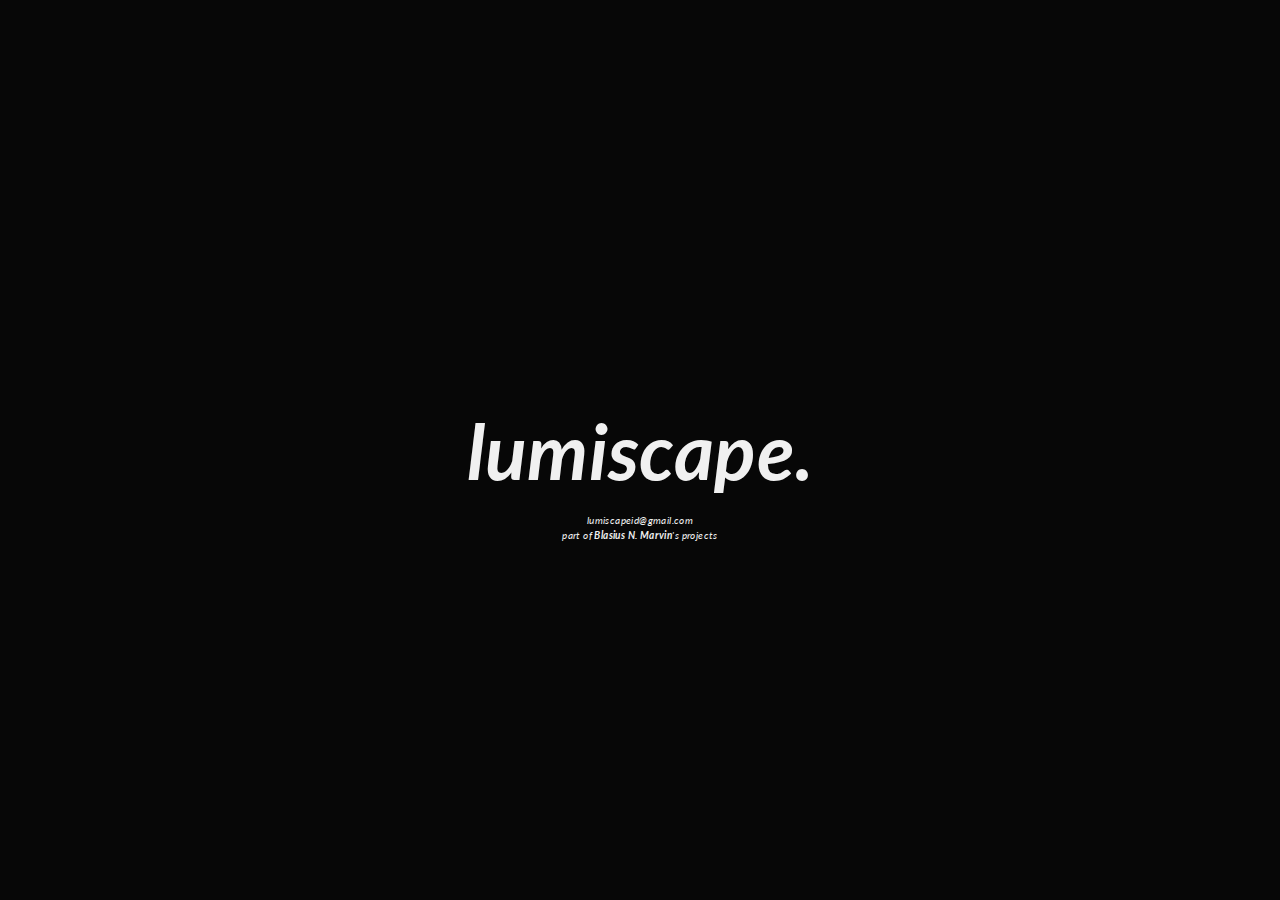
==== index.html @ 39f70195 "a" ====
<!DOCTYPE html>
<html lang="en">
  <head>
    <meta charset="UTF-8">
    <meta name="viewport" content="width=device-width, initial-scale=1.0">
    <meta http-equiv="X-UA-Compatible" content="ie=edge">
    <title>lumiscape</title>
    <link rel="stylesheet" href="./style.css">
    <link rel="icon" href="./favicon.ico" type="image/x-icon">
  </head>
  <body>
    <main>
        <h1><i>lumiscape.</i></h1>
        <p style="margin-top: 70px;"><i>lumiscapeid@gmail.com</i></p> 
        <p style="margin-top: 85px;"><i>part of <b>Blasius N. Marvin</b>'s projects</i></p> 

    </main>
	<script src="index.js"></script>
  </body>
</html>
---- style.css ----
/* © lumiwrks. All rights reserved. */
@import url('https://fonts.googleapis.com/css2?family=Atkinson+Hyperlegible:ital,wght@0,400;0,700;1,400;1,700&family=DM+Sans:ital,wght@0,400;0,500;0,700;1,400;1,500;1,700&family=Figtree:ital,wght@0,300;0,400;0,500;0,600;0,700;0,800;0,900;1,400;1,500;1,600;1,700;1,800;1,900&family=Flow+Circular&family=Libre+Barcode+128&family=Playfair:ital,wght@0,300;0,400;0,500;0,600;0,700;0,800;0,900;1,300;1,400;1,500;1,600;1,700;1,800;1,900&family=Wix+Madefor+Display:wght@400;500;600;700;800&display=swap');
@import url('https://fonts.googleapis.com/css2?family=Lato&family=Playfair+Display:ital,wght@0,700;1,600&display=swap');

main {
    font-size: large;
    font-family: 'Lato', sans-serif;
}
      *, *::before, *::after {
        margin: 0;
        padding: 0;
      }
      
      /*
      available-fonts {
          font-family: 'DM Sans', sans-serif;
          font-family: 'Figtree', sans-serif;
          font-family: 'Flow Circular', cursive;
          font-family: 'Libre Barcode 128', cursive;
          font-family: 'Playfair', serif;
          font-family: 'Wix Madefor Display', sans-serif;
      }
      */
      
      :root {
          --black: #070707;
          --white: #f0f0f0;
      }
      
      html, body {
        
          scroll-behavior: smooth;
          width: auto;
          margin: 0;
          
          padding: 0;
          color: var(--white);      
          background-color: var(--black);
          height: 100%;
          background-position: center;
          background-repeat: no-repeat;
          background-size: cover;
          background-image: url("https://media.discordapp.net/attachments/828893588511129620/1172449440737525861/IMG_20231103_174019_868.jpg?ex=65605ba1&is=654de6a1&hm=84b681e11b14bd6ea65a3db55296eafd7db988c4e2c8e6c8198141bd691b9834&=&width=1080&height=486");

      }
      
      h1 {
          font-size: 6vw;
          letter-spacing: .4px;
          position: absolute;
          left: 50%;
          top: 50%;
          transform: translateX(-50%) translateY(-50%);
          color: var(--white);   
          border-radius: 25px;
      }
      
      p {
          letter-spacing: .4px;
          margin-top: 70px;
          font-size: 10px;
          position: absolute;
          left: 50%;
          top: 50%;
          text-align: center;
          transform: translateX(-50%) translateY(-50%);
      }
      
      .lmw {
          font-size: 210%;
      }

      .navbar {
        overflow: hidden;
        position: sticky;
        top: 0;
        z-index: 100;
        font-family: 'Arial', sans-serif;
        
      }
  
      .navbar a {
        float: left;
        display: block;
        color: white;
        text-align: center;
        padding: 14px 16px;
        text-decoration: none;
      }
  
      .navbar a:hover {
        background-color: #ddd;
        color: black;
      }
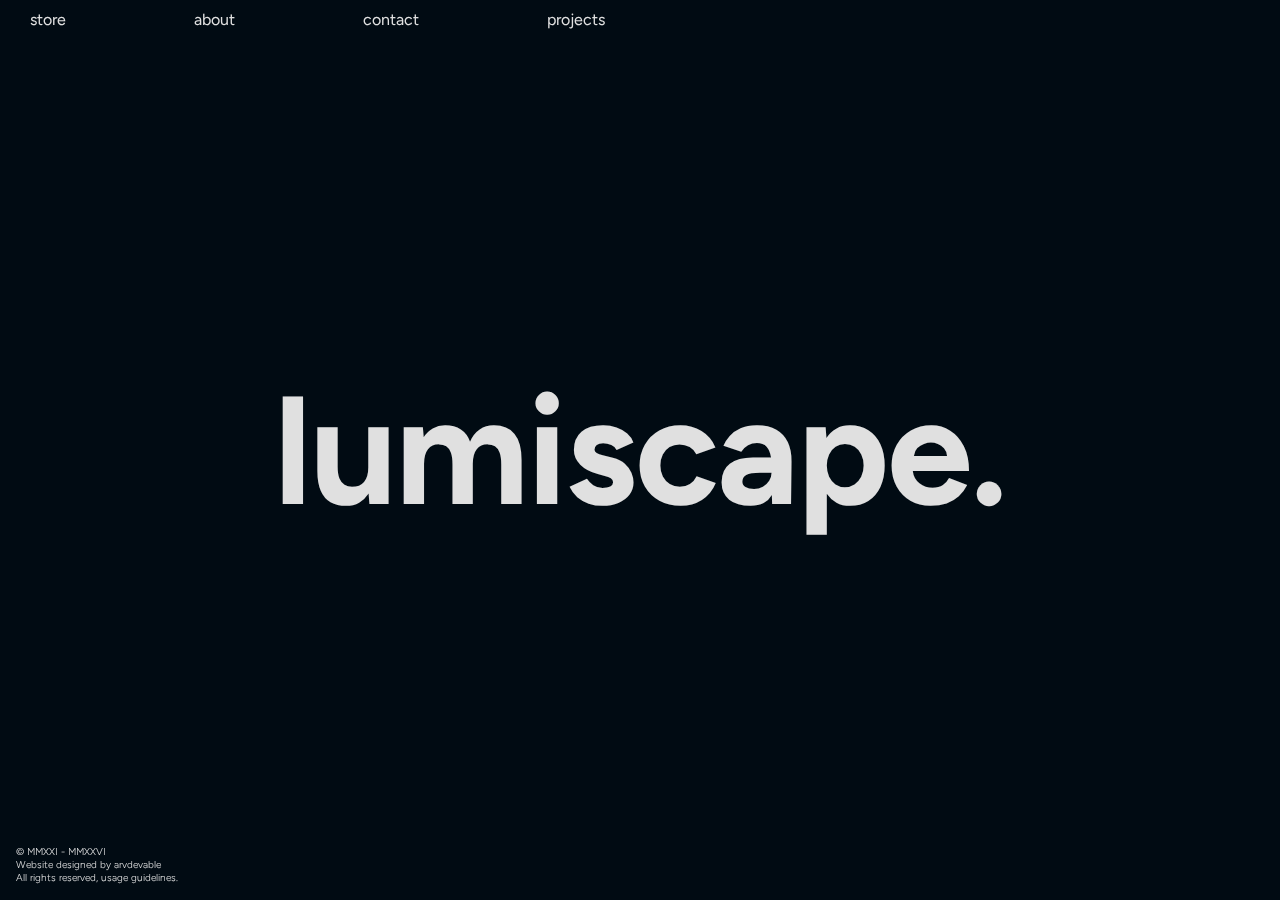
==== commit f01c67d8: "Add files via upload" ====
--- a/index.html
+++ b/index.html
@@ -1,20 +1,69 @@
 <!DOCTYPE html>
-<html lang="en">
+<html>
   <head>
+    <title>lumiscape official website</title>
     <meta charset="UTF-8">
     <meta name="viewport" content="width=device-width, initial-scale=1.0">
-    <meta http-equiv="X-UA-Compatible" content="ie=edge">
-    <title>lumiscape</title>
-    <link rel="stylesheet" href="./style.css">
-    <link rel="icon" href="./favicon.ico" type="image/x-icon">
+    <link rel="stylesheet" type="text/css" href="css/style.css">
   </head>
   <body>
+    <div id="fixed">
+      <header>
+        <nav>
+            <ul>
+                <li>
+                    <a href="">store</a>
+                </li>
+                <li>
+                    <a href="">about</a>
+                </li>
+                <li>
+                    <a href="">contact</a>
+                </li>
+                <li>
+                  <a href="">projects</a>
+              </li>
+            </ul>
+        </nav>
+    </header>
     <main>
-        <h1><i>lumiscape.</i></h1>
-        <p style="margin-top: 70px;"><i>lumiscapeid@gmail.com</i></p> 
-        <p style="margin-top: 85px;"><i>part of <b>Blasius N. Marvin</b>'s projects</i></p> 
+        <div id="bg"></div>
+        <h1>lumiscape.</h1>
+    </main>
 
-    </main>
-	<script src="index.js"></script>
+    <footer>
+		<div class="copyright">
+			<p>
+				
+			  &copy; MMXXI - 
+			  <script>
+				const num = new Date().toLocaleString('en-US', { year: 'numeric' });
+				function romanize(num) {
+				  var lookup = {M:1000,CM:900,D:500,CD:400,C:100,XC:90,L:50,XL:40,X:10,IX:9,V:5,IV:4,I:1},
+					roman = '',
+					i;
+				  for ( i in lookup ) {
+					while ( num >= lookup[i] ) {
+					  roman += i;
+					  num -= lookup[i];
+					}
+				  }
+				  return roman;
+				}
+			  
+				const year = new Date().getFullYear();
+				const romanYear = romanize(year);
+				document.write(`${romanYear}`);
+			  </script>
+			  
+			  <br>Website designed by arvdevable<br>All rights reserved, <a href="https://arvdevable.github.io/licenses">usage guidelines</a>.
+			</p>
+		  </div>
+		  
+			  
+	</footer>
+    </div>
+    <script src="js/script.js"></script>
   </body>
-</html>+</html>
+
--- a/css/style.css
+++ b/css/style.css
@@ -0,0 +1,87 @@
+@import url('https://fonts.googleapis.com/css2?family=DM+Sans:ital,wght@0,400;0,500;0,700;1,400;1,500;1,700&family=Figtree:ital,wght@0,300;0,400;0,500;0,600;0,700;0,800;0,900;1,400;1,500;1,600;1,700;1,800;1,900&family=Flow+Circular&family=Libre+Barcode+128&family=Playfair:ital,wght@0,300;0,400;0,500;0,600;0,700;0,800;0,900;1,300;1,400;1,500;1,600;1,700;1,800;1,900&family=Wix+Madefor+Display:wght@400;500;600;700;800&display=swap');
+
+/*
+available-fonts {
+    font-family: 'DM Sans', sans-serif;
+    font-family: 'Figtree', sans-serif; (MAIN)
+    font-family: 'Flow Circular', cursive;
+    font-family: 'Libre Barcode 128', cursive;
+    font-family: 'Playfair', serif;
+    font-family: 'Wix Madefor Display', sans-serif;
+}
+*/
+/*
+    background-image: url('src/imageonline-co-noisedimage.png');
+
+*/
+* {
+    margin: 0;
+    padding: 0;
+}
+
+body {
+    background-color: #010B13;
+    color: rgb(224, 224, 224);
+    font-family: 'Figtree', sans-serif;
+}
+
+main h1 {
+    font-size: 12vw;
+    text-align: center;
+    position: fixed;
+    top: 50%;
+    left: 50%;
+    transform: translate(-50%, -50%);
+    padding: 20px;
+    letter-spacing: -2px;
+}
+
+main p {
+    font-size: 2.4vw;
+    text-align: center;
+    position: absolute;
+    top: 50%;
+    left: 50%;
+    margin-top: 6vw;
+    margin-left: -13.1vw;
+    transform: translate(-50%, -50%);
+    letter-spacing: 1px;
+}
+
+header nav {
+    position: fixed;
+    display: flex;
+    justify-content: flex-start;
+    padding: 10px 0;
+    margin-left: 30px;
+}
+
+header ul {
+    list-style: none;
+    display: flex;
+}
+
+header li {
+    margin-right: 10vw;
+}
+
+a {
+    text-decoration: none;
+    color: inherit;
+    transition: all .3s;
+}
+
+a:hover {
+    opacity: 70%;
+}
+
+footer {
+    padding: 1rem;
+    position: fixed;
+    left: 0;
+    bottom: 0;
+    width: 100%;
+    font-weight: 300;
+
+    font-size: 10px;
+}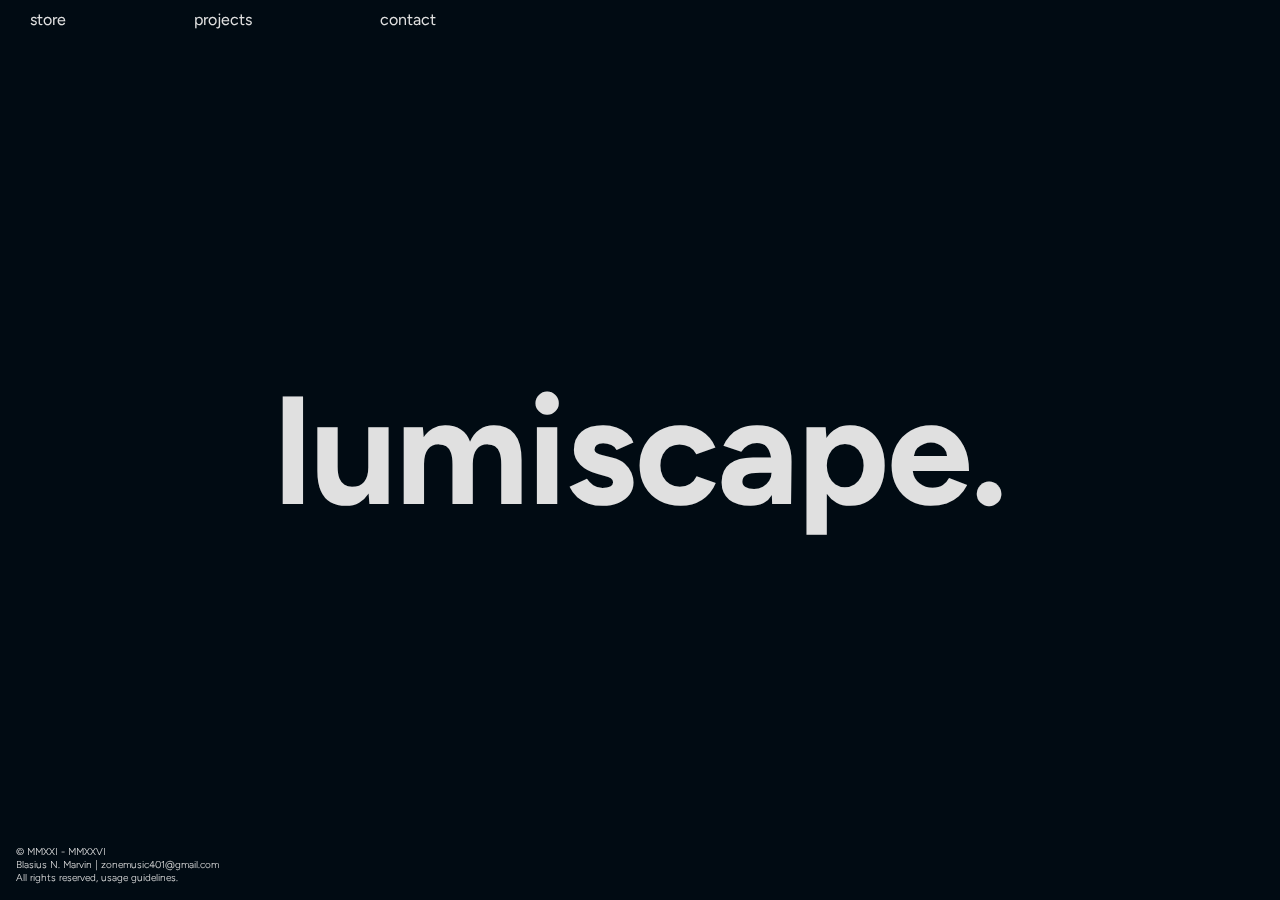
==== commit a4c9560d: "Add files via upload" ====
--- a/index.html
+++ b/index.html
@@ -12,17 +12,14 @@
         <nav>
             <ul>
                 <li>
-                    <a href="">store</a>
-                </li>
-                <li>
-                    <a href="">about</a>
-                </li>
-                <li>
-                    <a href="">contact</a>
+                    <a href="https://lumiscape-shop.fourthwall.com">store</a>
                 </li>
                 <li>
                   <a href="">projects</a>
               </li>
+                <li>
+                    <a href="mailto:lumiscapeid@gmail.com">contact</a>
+                </li>
             </ul>
         </nav>
     </header>
@@ -32,36 +29,37 @@
     </main>
 
     <footer>
-		<div class="copyright">
-			<p>
-				
-			  &copy; MMXXI - 
-			  <script>
-				const num = new Date().toLocaleString('en-US', { year: 'numeric' });
-				function romanize(num) {
-				  var lookup = {M:1000,CM:900,D:500,CD:400,C:100,XC:90,L:50,XL:40,X:10,IX:9,V:5,IV:4,I:1},
-					roman = '',
-					i;
-				  for ( i in lookup ) {
-					while ( num >= lookup[i] ) {
-					  roman += i;
-					  num -= lookup[i];
-					}
-				  }
-				  return roman;
-				}
-			  
-				const year = new Date().getFullYear();
-				const romanYear = romanize(year);
-				document.write(`${romanYear}`);
-			  </script>
-			  
-			  <br>Website designed by arvdevable<br>All rights reserved, <a href="https://arvdevable.github.io/licenses">usage guidelines</a>.
-			</p>
-		  </div>
-		  
-			  
-	</footer>
+      <div class="copyright">
+        <p>
+          
+          &copy; MMXXI - 
+          <script>
+          const num = new Date().toLocaleString('en-US', { year: 'numeric' });
+          function romanize(num) {
+            var lookup = {M:1000,CM:900,D:500,CD:400,C:100,XC:90,L:50,XL:40,X:10,IX:9,V:5,IV:4,I:1},
+            roman = '',
+            i;
+            for ( i in lookup ) {
+            while ( num >= lookup[i] ) {
+              roman += i;
+              num -= lookup[i];
+            }
+            }
+            return roman;
+          }
+          
+          const year = new Date().getFullYear();
+          const romanYear = romanize(year);
+          document.write(`${romanYear}`);
+          </script>
+          
+          <br>Blasius N. Marvin | zonemusic401@gmail.com
+                <br>All rights reserved, <a href="https://arvdevable.github.io/licenses">usage guidelines</a>.<br>
+        </p>
+        </div>
+        
+          
+    </footer>
     </div>
     <script src="js/script.js"></script>
   </body>
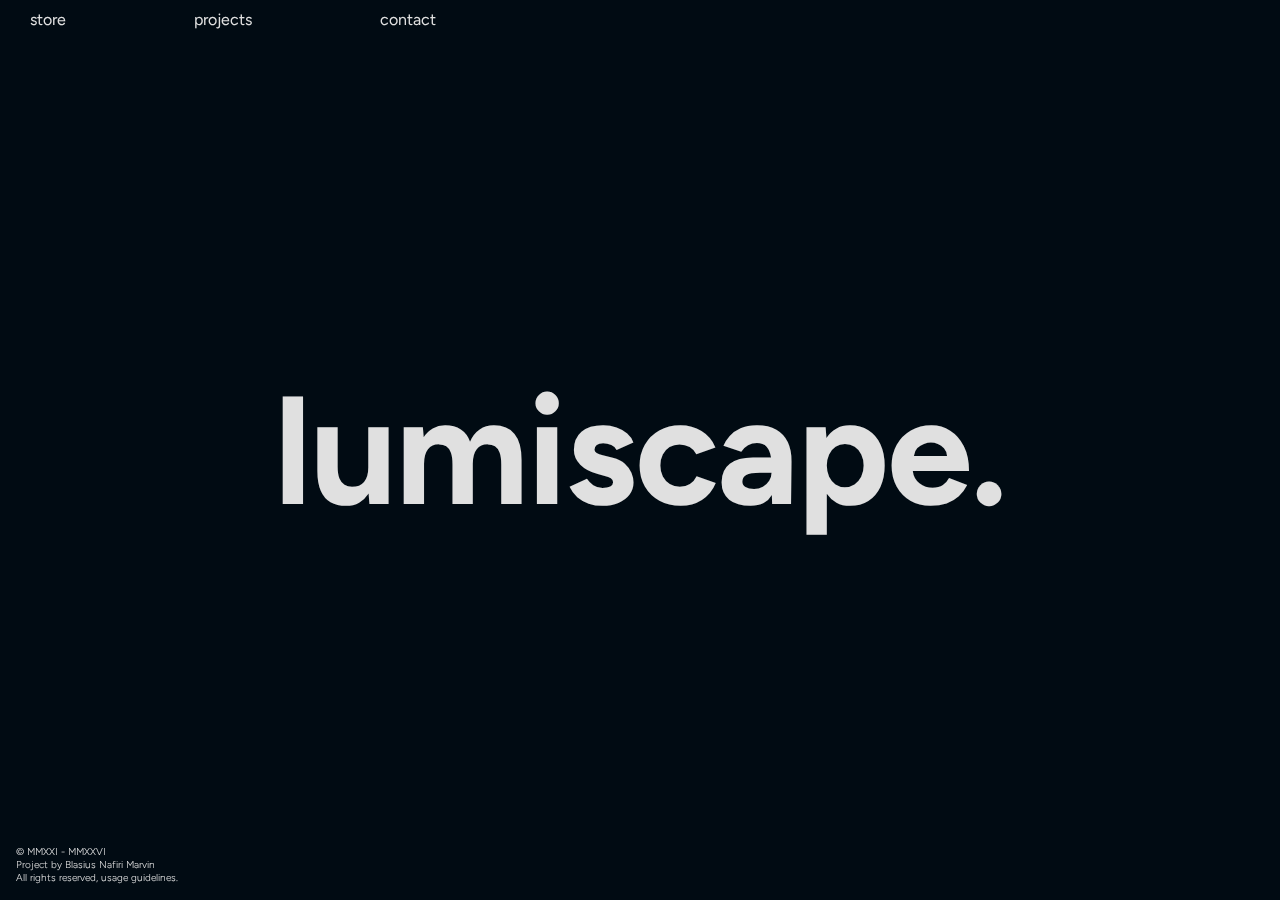
==== commit f7b4de8a: "Add files via upload" ====
--- a/index.html
+++ b/index.html
@@ -53,7 +53,7 @@
           document.write(`${romanYear}`);
           </script>
           
-          <br>Blasius N. Marvin | zonemusic401@gmail.com
+          <br>Project by Blasius Nafiri Marvin
                 <br>All rights reserved, <a href="https://arvdevable.github.io/licenses">usage guidelines</a>.<br>
         </p>
         </div>
